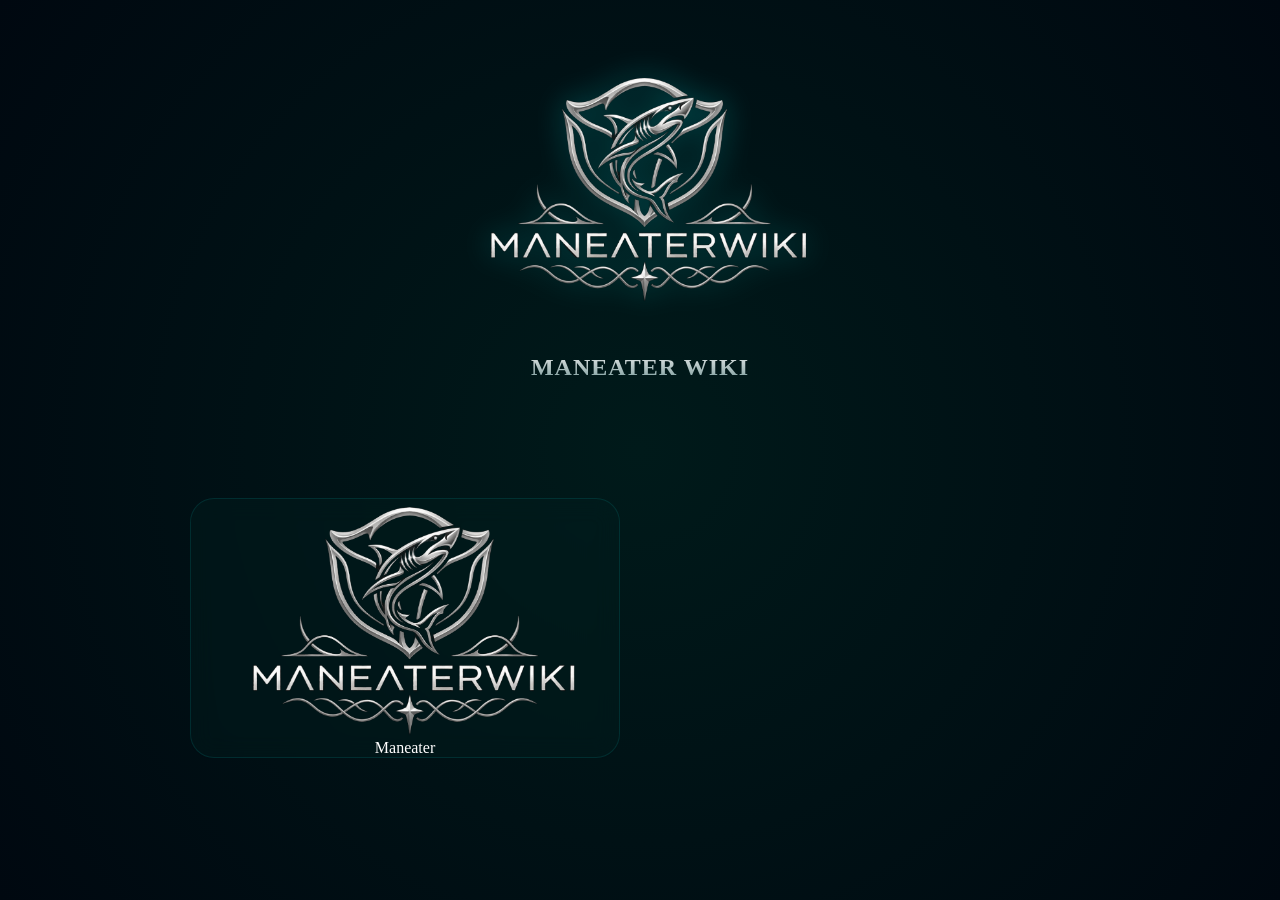
==== index.html @ f94a4223 "first commit" ====
<!DOCTYPE html>
<html lang="ja">
<head>
  <meta charset="UTF-8">
  <meta name="viewport" content="width=device-width, initial-scale=1.0">
  <title>rez Wiki</title>
  <link rel="icon" href="images/sameicon.png.png" type ="image/png">
  <link rel="stylesheet" href="style.css">
</head>
<body>
    <!--上部ロゴ-->
    <header class="home-header">
        <img src="images/sameicon.png.png" alt="Maneater Wiki Logo" class="home-logo">
        <h1>Maneater Wiki</h1>
    </header>
    <!--各ゲームへのリンクエリア-->
    <main class="link-grid">
        <a href="maneater.html" class="game-card">
            <img src="images/sameicon.png.png" alt="Maneater">
            <div class="game-title">Maneater</div>
        </a>

    </main>
        
</body>
</html>
---- style.css ----
body {
    margin: 0;
    font-family: var(--font-primary);
    background: radial-gradient(circle at center, #001a1a 0%, #000810 100%);
    background-attachment: fixed;
    color: #e0fbfc;
    text-align: center;
    overflow-x: hidden;
}
.home-header {
    padding: 60px 20px 40px;
}
.home-logo {
    width: 420px;
    margin-bottom: 20px;
    filter: drop-shadow(0 0 15px rgba(0, 255, 255, 0.3));
}
.home-header h1 {
    font-family: var(--font-heading);
    font-size: 24px;
    font-weight: 700;
    letter-spacing: 1px;
    text-transform: uppercase;
    background: linear-gradient(180deg, #ffffff 0%, #88aaaa 100%);
    -webkit-background-clip: text;
    background-clip: text;
    -webkit-text-fill-color: transparent;
    opacity: 0.9;
}
.link-grid {
    display: grid;
    grid-template-columns: repeat(2, 1fr);
    gap: 40px;
    max-width: 900px;
    margin: 40px auto;
    padding: 20px;
}
.game-card {
    background: rgba(0, 30, 30, 0.4);
    backdrop-filter: blur(12px);
    border: 1px solid rgba(0, 255, 255, 0.1);
    border-radius: 24px;
    overflow: hidden;
    text-decoration: none;
    color: white;
    transition: all 0.4s cubic-bezier(0.175, 0.885, 0.32, 1.275);
    position: relative;
}
.game-card:hover {
    transform: translateY(-10px) scale(1.02);
    border-color: rgba(0, 255, 255, 0.5);
    box-shadow: 0 10px 30px rgba(0, 255, 255, 0.2);
}
.game-card img {
    width: 100%;
    aspect-ratio: 16 / 9;
    object-fit: cover;
    display: block;
    transition: transform 0.4s ease;
}
.game-card:hover img {
    transform: scale(1.05);
}
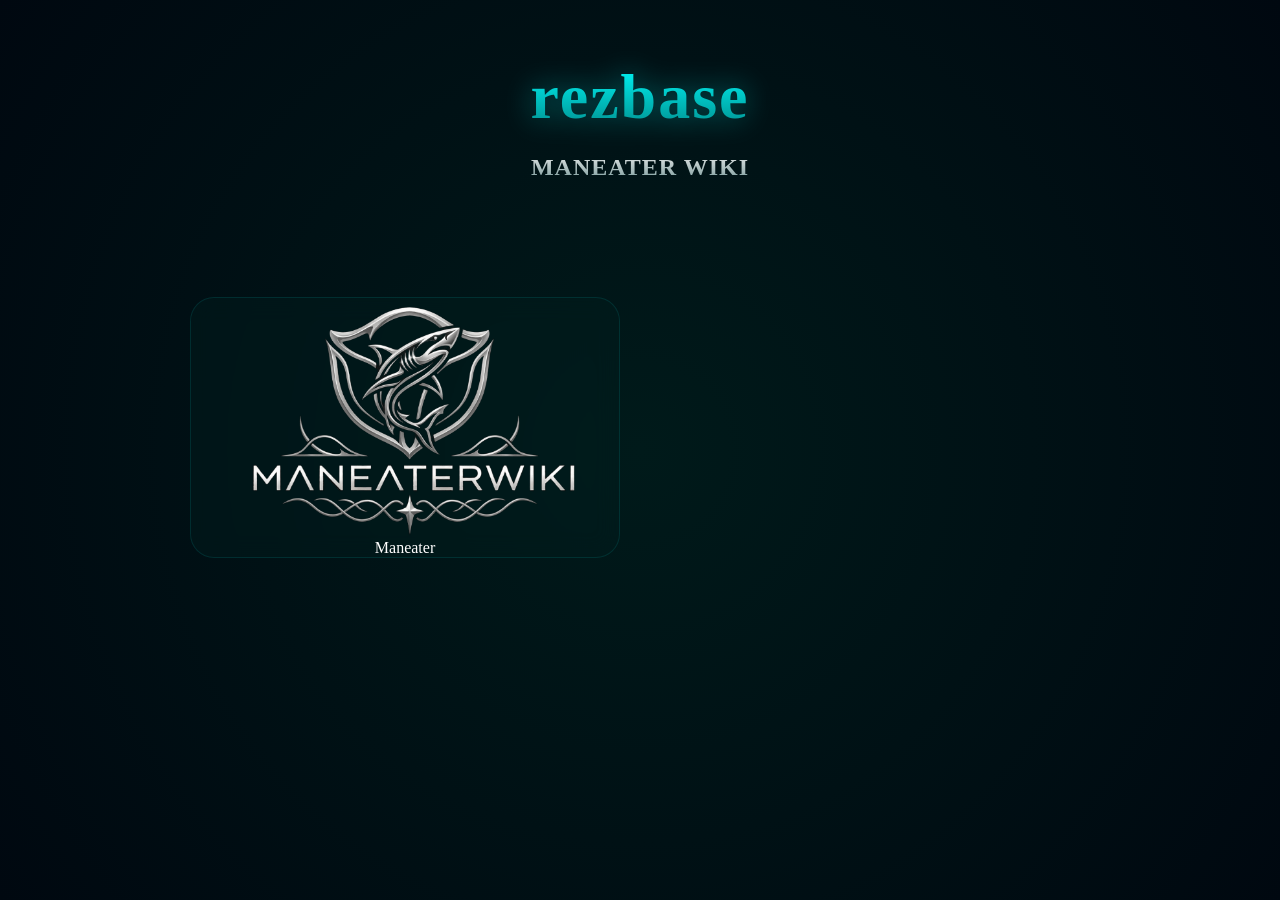
==== commit 5c442788: "ファイル構成の整理とフォルダ移動、map機能追加、装備機能修正" ====
--- a/index.html
+++ b/index.html
@@ -1,16 +1,18 @@
 <!DOCTYPE html>
 <html lang="ja">
+
 <head>
-  <meta charset="UTF-8">
-  <meta name="viewport" content="width=device-width, initial-scale=1.0">
-  <title>rez Wiki</title>
-  <link rel="icon" href="images/sameicon.png.png" type ="image/png">
-  <link rel="stylesheet" href="style.css">
+    <meta charset="UTF-8">
+    <meta name="viewport" content="width=device-width, initial-scale=1.0">
+    <title>rez Wiki</title>
+    <link rel="icon" href="images/sameicon.png" type="image/png">
+    <link rel="stylesheet" href="style.css">
 </head>
+
 <body>
     <!--上部ロゴ-->
     <header class="home-header">
-        <img src="images/sameicon.png.png" alt="Maneater Wiki Logo" class="home-logo">
+        <div class="home-logo-text">rezbase</div>
         <h1>Maneater Wiki</h1>
     </header>
     <!--各ゲームへのリンクエリア-->
@@ -21,6 +23,7 @@
         </a>
 
     </main>
-        
+
 </body>
+
 </html>
--- a/style.css
+++ b/style.css
@@ -10,10 +10,17 @@
 .home-header {
     padding: 60px 20px 40px;
 }
-.home-logo {
-    width: 420px;
+.home-logo-text {
+    font-size: 64px;
+    font-weight: 700;
     margin-bottom: 20px;
-    filter: drop-shadow(0 0 15px rgba(0, 255, 255, 0.3));
+    font-family: var(--font-heading);
+    letter-spacing: 2px;
+    background: linear-gradient(180deg, #00ffff 0%, #008888 100%);
+    -webkit-background-clip: text;
+    background-clip: text;
+    -webkit-text-fill-color: transparent;
+    filter: drop-shadow(0 0 15px rgba(0, 255, 255, 0.4));
 }
 .home-header h1 {
     font-family: var(--font-heading);
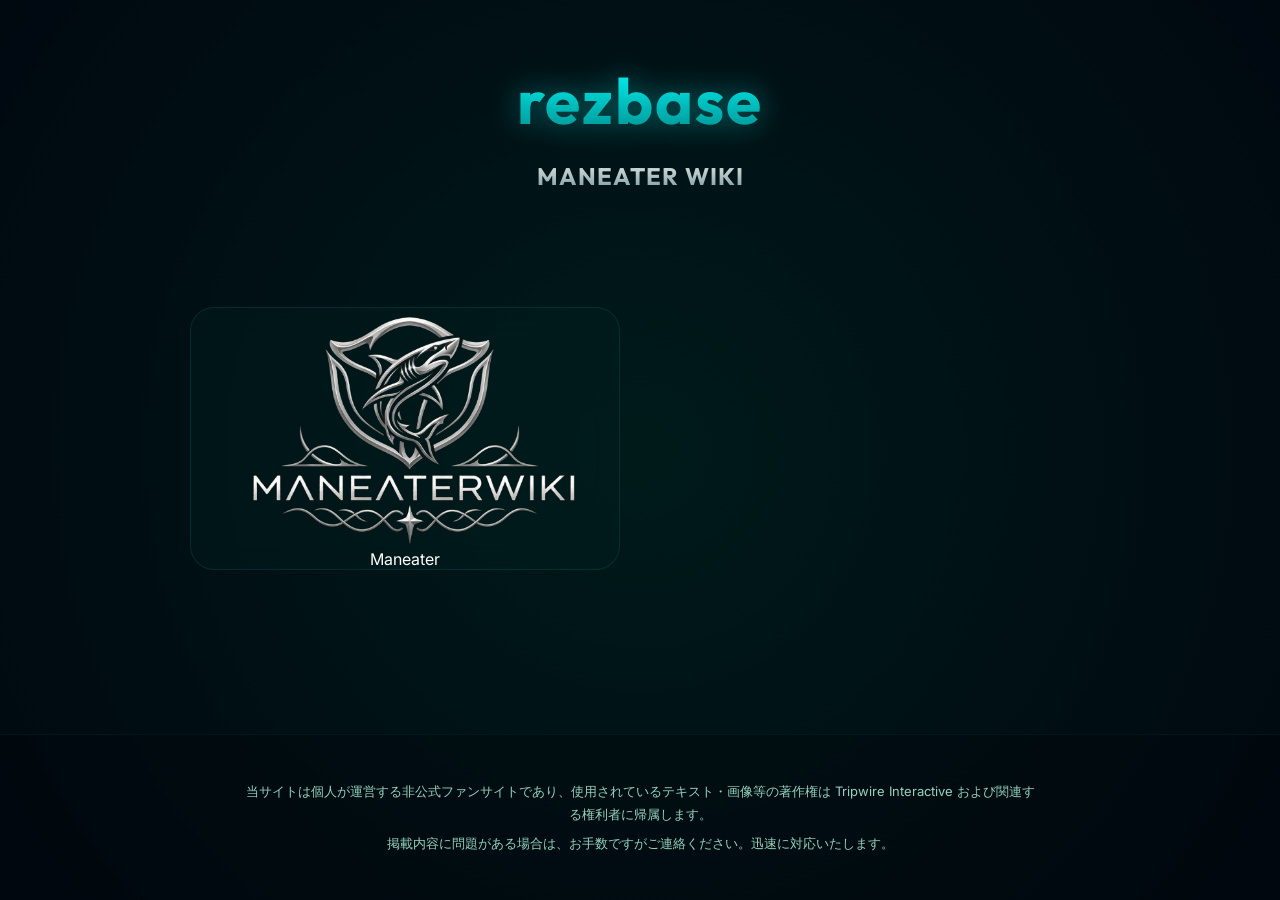
==== commit a44b1e2a: "全ページにフッター追加、表示崩れ修正" ====
--- a/index.html
+++ b/index.html
@@ -6,6 +6,7 @@
     <meta name="viewport" content="width=device-width, initial-scale=1.0">
     <title>rez Wiki</title>
     <link rel="icon" href="images/sameicon.png" type="image/png">
+    <link rel="stylesheet" href="fonts.css">
     <link rel="stylesheet" href="style.css">
 </head>
 
@@ -24,6 +25,10 @@
 
     </main>
 
+    <footer class="site-footer">
+        <p>当サイトは個人が運営する非公式ファンサイトであり、使用されているテキスト・画像等の著作権は Tripwire Interactive および関連する権利者に帰属します。</p>
+        <p>掲載内容に問題がある場合は、お手数ですがご連絡ください。迅速に対応いたします。</p>
+    </footer>
 </body>
 
 </html>
--- a/fonts.css
+++ b/fonts.css
@@ -0,0 +1,24 @@
+@import url('https://fonts.googleapis.com/css2?family=Inter:wght@400;700&family=Outfit:wght@400;700&display=swap');
+
+:root {
+    --font-primary: 'Inter', sans-serif;
+    --font-heading: 'Outfit', sans-serif;
+}
+
+.site-footer {
+    margin-top: 80px;
+    padding: 40px 20px;
+    background: rgba(0, 5, 10, 0.4);
+    border-top: 1px solid rgba(0, 255, 255, 0.05);
+    color: #94d2bd;
+    font-size: 13px;
+    line-height: 1.8;
+    text-align: center;
+}
+
+.site-footer p {
+    margin: 5px 0;
+    max-width: 800px;
+    margin-left: auto;
+    margin-right: auto;
+}
--- a/style.css
+++ b/style.css
@@ -6,6 +6,13 @@
     color: #e0fbfc;
     text-align: center;
     overflow-x: hidden;
+    display: flex;
+    flex-direction: column;
+    min-height: 100vh;
+}
+
+.site-footer {
+    margin-top: auto;
 }
 .home-header {
     padding: 60px 20px 40px;
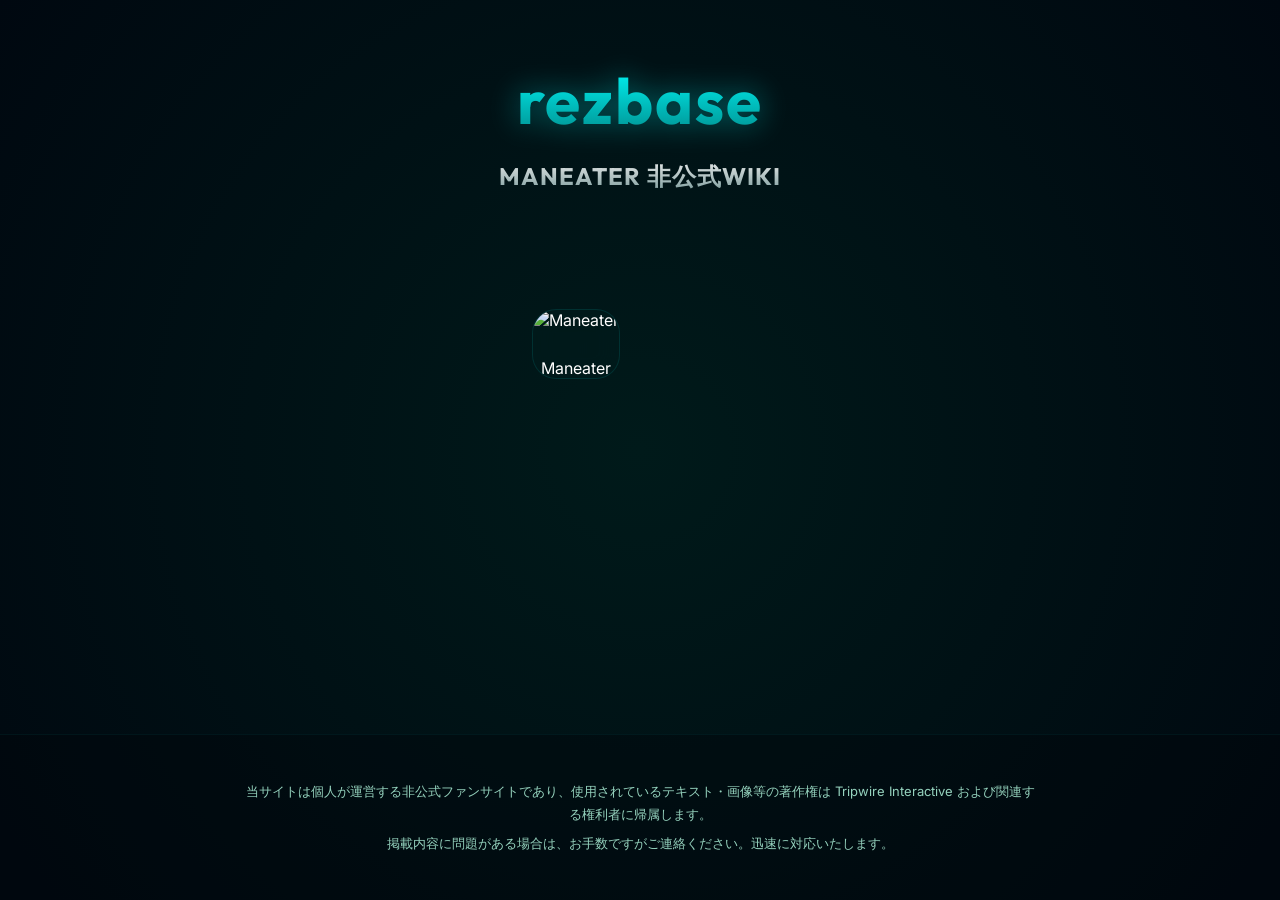
==== commit f5bba0b2: "Update index.html title, header text, and fix icon path" ====
--- a/index.html
+++ b/index.html
@@ -4,7 +4,7 @@
 <head>
     <meta charset="UTF-8">
     <meta name="viewport" content="width=device-width, initial-scale=1.0">
-    <title>rez Wiki</title>
+    <title>rezbase</title>
     <link rel="icon" href="images/sameicon.png" type="image/png">
     <link rel="stylesheet" href="fonts.css">
     <link rel="stylesheet" href="style.css">
@@ -14,12 +14,12 @@
     <!--上部ロゴ-->
     <header class="home-header">
         <div class="home-logo-text">rezbase</div>
-        <h1>Maneater Wiki</h1>
+        <h1>Maneater 非公式Wiki</h1>
     </header>
     <!--各ゲームへのリンクエリア-->
     <main class="link-grid">
         <a href="maneater.html" class="game-card">
-            <img src="images/sameicon.png.png" alt="Maneater">
+            <img src="images/sameicon.png" alt="Maneater">
             <div class="game-title">Maneater</div>
         </a>
 
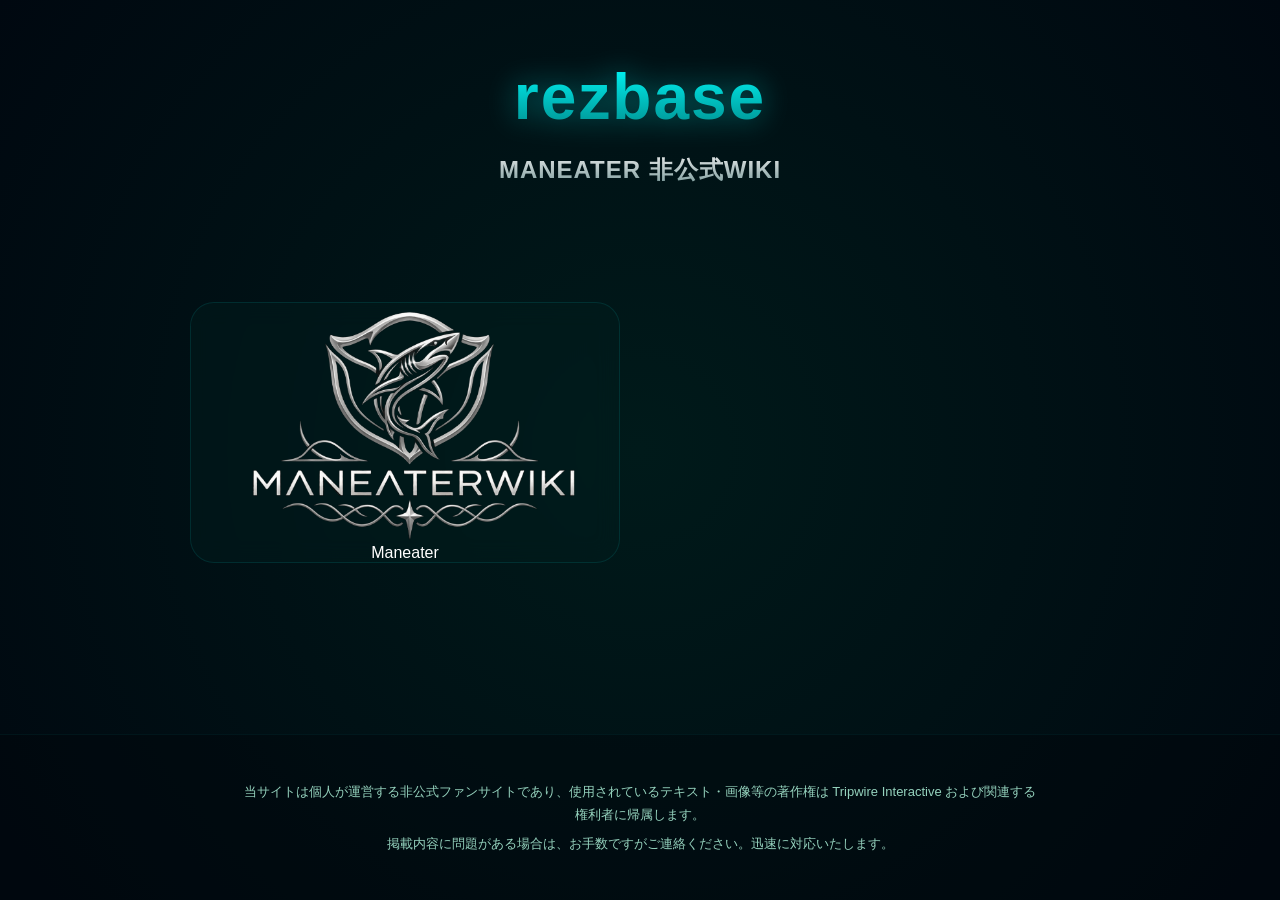
==== commit ebe5541f: "セキュリティ改善: innerHTML削減・URLパラメータ対策・CSP追加" ====
--- a/index.html
+++ b/index.html
@@ -4,6 +4,7 @@
 <head>
     <meta charset="UTF-8">
     <meta name="viewport" content="width=device-width, initial-scale=1.0">
+    <meta http-equiv="Content-Security-Policy" content="default-src 'self'; script-src 'self' https://unpkg.com https://cdn.jsdelivr.net; style-src 'self' 'unsafe-inline' https://unpkg.com https://fonts.googleapis.com; img-src 'self' data: blob: https:; font-src 'self' data: https://fonts.gstatic.com; connect-src 'self' https://ddieubjzcwfrwsleyrkk.supabase.co wss://ddieubjzcwfrwsleyrkk.supabase.co; object-src 'none'; base-uri 'self'; form-action 'self'">
     <title>rezbase</title>
     <link rel="icon" href="images/sameicon.png" type="image/png">
     <link rel="stylesheet" href="fonts.css">
@@ -31,4 +32,4 @@
     </footer>
 </body>
 
-</html>+</html>
--- a/style.css
+++ b/style.css
@@ -74,4 +74,61 @@
 }
 .game-card:hover img {
     transform: scale(1.05);
-}+}
+
+@media (max-width: 900px) {
+    .home-header {
+        padding: 48px 16px 32px;
+    }
+
+    .home-logo-text {
+        font-size: 48px;
+    }
+
+    .home-header h1 {
+        font-size: 20px;
+    }
+
+    .link-grid {
+        gap: 28px;
+        padding: 16px;
+    }
+}
+
+@media (max-width: 700px) {
+    .home-logo-text {
+        font-size: 40px;
+    }
+
+    .link-grid {
+        grid-template-columns: 1fr;
+        gap: 22px;
+        max-width: 540px;
+    }
+
+    .game-card {
+        border-radius: 18px;
+    }
+}
+
+@media (max-width: 480px) {
+    .home-header {
+        padding: 36px 14px 24px;
+    }
+
+    .home-logo-text {
+        font-size: 34px;
+        letter-spacing: 1px;
+    }
+
+    .home-header h1 {
+        font-size: 18px;
+        letter-spacing: 0.6px;
+    }
+
+    .link-grid {
+        gap: 18px;
+    }
+}
+
+
